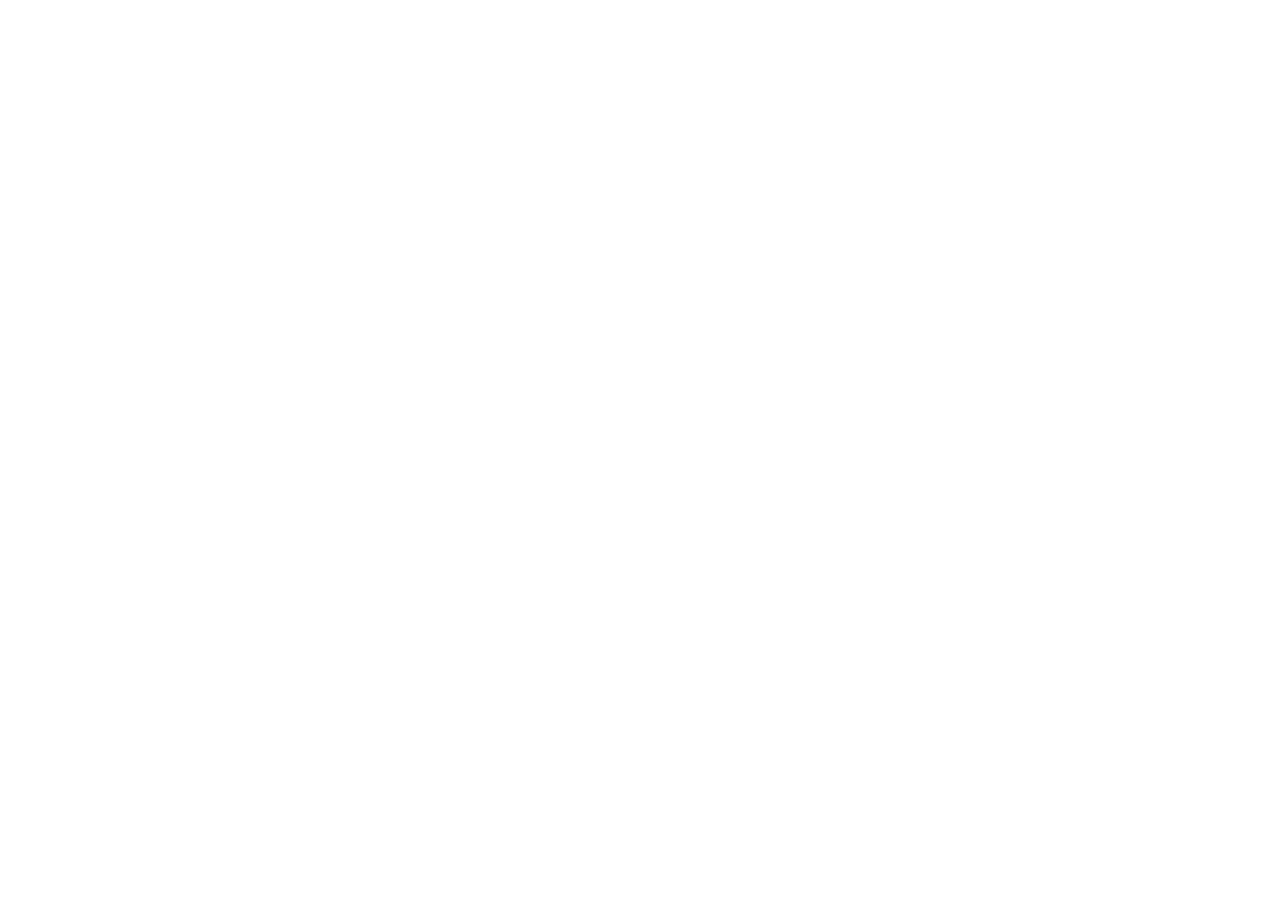
==== index.html @ 085f0c1a "first commit" ====
<!DOCTYPE html>
<html lang="en">
<head>
    <meta charset="UTF-8">
    <meta http-equiv="X-UA-Compatible" content="IE=edge">
    <meta name="viewport" content="width=device-width, initial-scale=1.0">
    <title>Document</title>
</head>
<body>
    
</body>
</html>
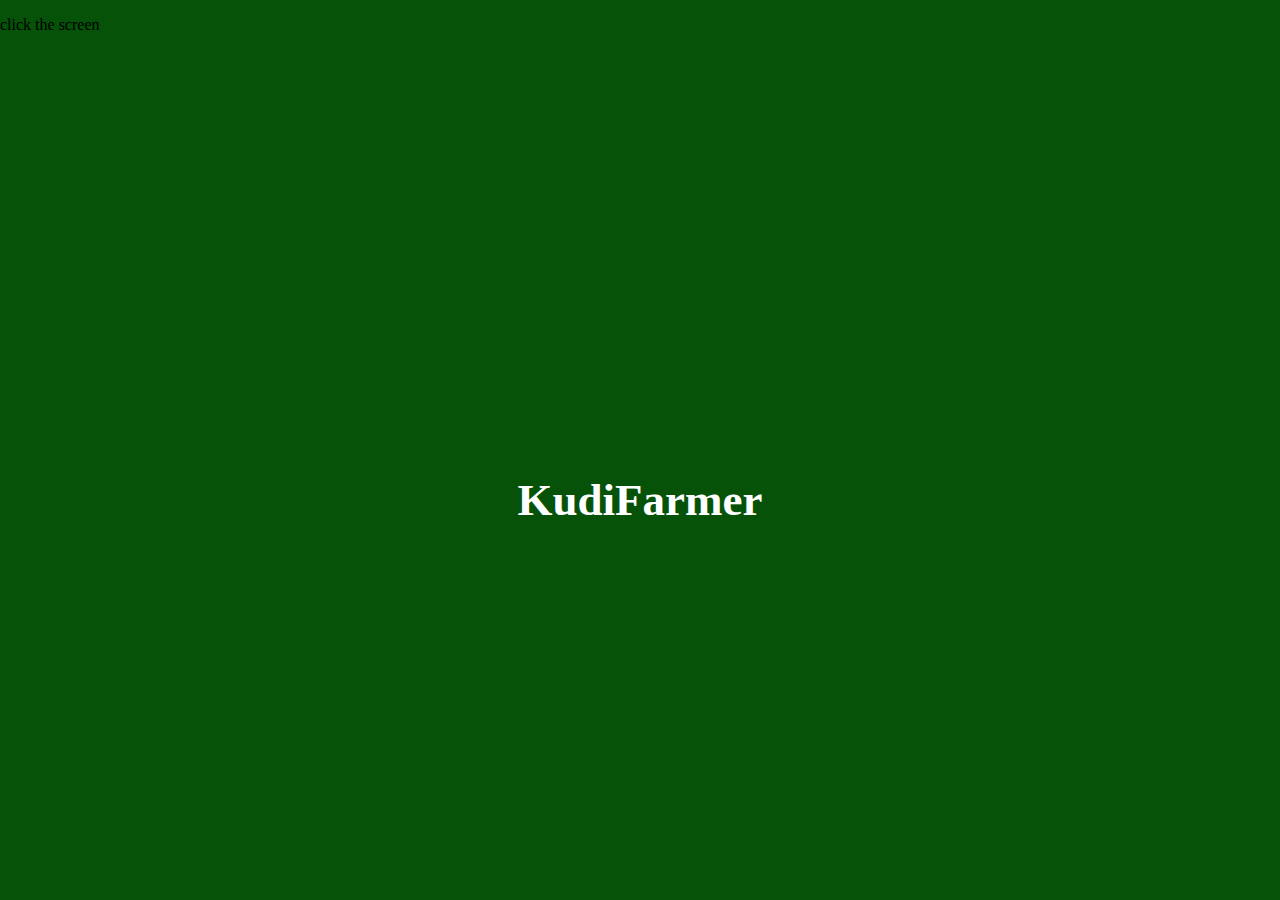
==== commit ca7f30aa: "added all the welcome page html files" ====
--- a/index.html
+++ b/index.html
@@ -4,9 +4,32 @@
     <meta charset="UTF-8">
     <meta http-equiv="X-UA-Compatible" content="IE=edge">
     <meta name="viewport" content="width=device-width, initial-scale=1.0">
-    <title>Document</title>
+    <title>Welcome To KudiFarmer</title>
+    <link rel="stylesheet" href="./css/index.css">
 </head>
 <body>
-    
+    <div class="container">
+        <div>
+            <div></div>
+            <img src="./img/welcomeimage1.jpg" alt="">
+            <div></div>
+            <meter value="10" min="0" max="10"></meter>
+            <input type="radio"> <input type="radio">
+            <h2>Connect With Nigeria Farmers</h2>
+            <p>Providing farmers and international buyers with access to global markets</p>
+            <a href="./index1.html">SKIP</a>
+        </div>
+
+        <div class="splash">
+            <p>click the screen</p>
+            <div class="splash-header">
+                <img src="" alt="">
+            <h2>KudiFarmer</h2>
+            </div>
+        </div>
+        
+    </div>
+
+    <script src="./js/index.js" ></script>
 </body>
 </html>--- a/css/index.css
+++ b/css/index.css
@@ -0,0 +1,25 @@
+.splash{
+    cursor: pointer;
+    position: fixed;
+    top: 50%;
+    left: 50%;
+    height: 100%;
+    width: 100%;
+    transform: translate(-50%, -50%);
+    background-color: #055208;
+    transition: all ease-in-out 600ms;
+}
+.hidden{
+    transition: 0.5s;
+    display: none;
+}
+.splash-header{
+    height: 100%;
+    width: 100%;
+    color: #fff;
+    font-family: consolas;
+    font-size: 30px;
+    display: flex;
+    justify-content: center;
+    align-items: center;
+}
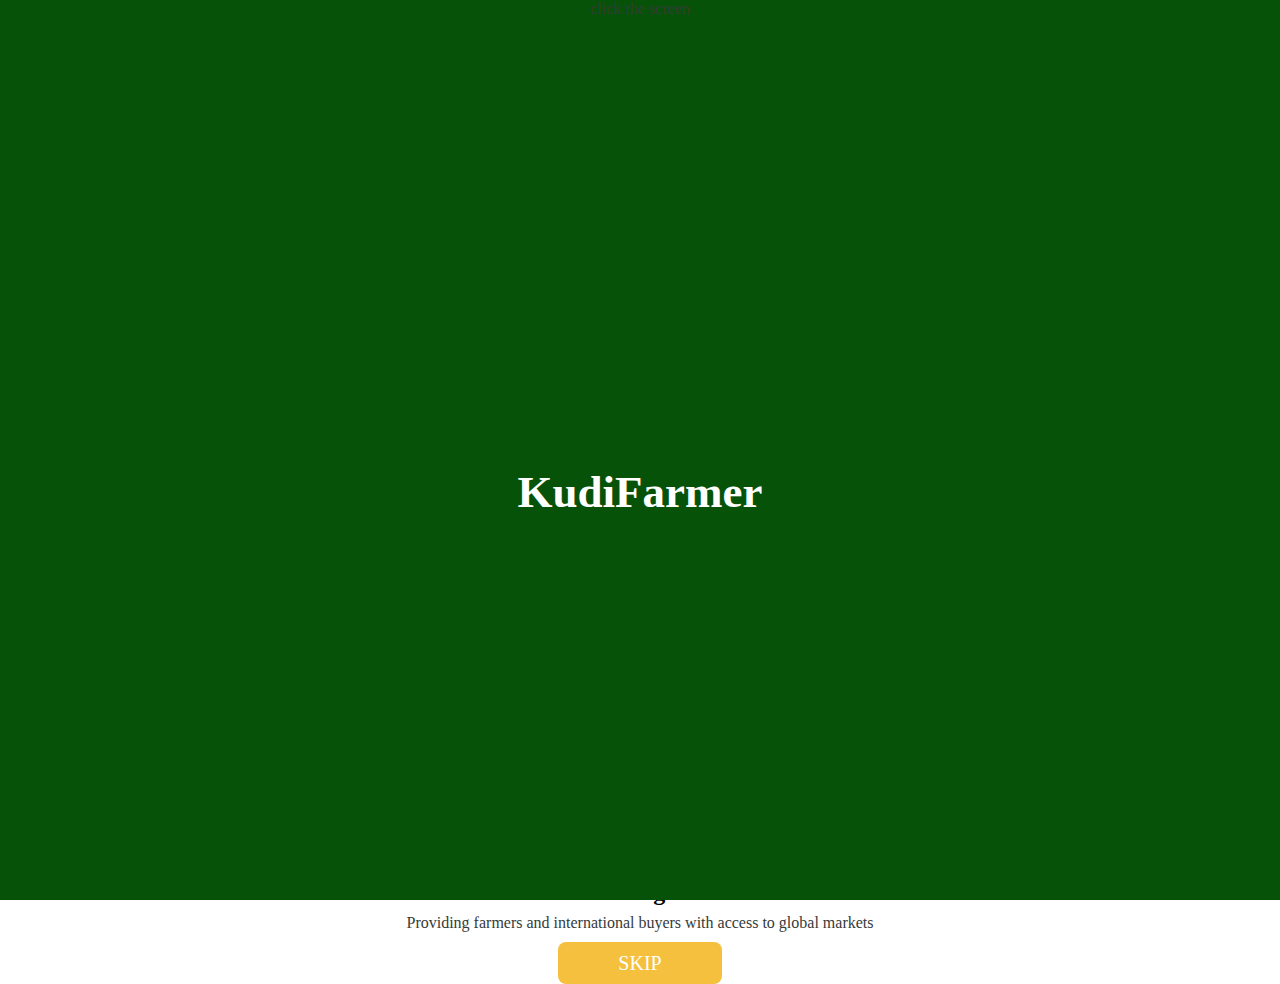
==== commit bc7f8ed1: "Added CSS styles" ====
--- a/index.html
+++ b/index.html
@@ -6,19 +6,20 @@
     <meta name="viewport" content="width=device-width, initial-scale=1.0">
     <title>Welcome To KudiFarmer</title>
     <link rel="stylesheet" href="./css/index.css">
+    <link rel="stylesheet" href="./css/index2.css">
 </head>
 <body>
     <div class="container">
-        <div>
-            <div></div>
-            <img src="./img/welcomeimage1.jpg" alt="">
-            <div></div>
+        <div class="container">
+            <!--<div class="back"></div>-->
+            <div class="back"></div>
+            <img src="./img/welcomeimage1.jpg" width="40%" alt="">
+            <div class="green" ></div>
             <meter value="10" min="0" max="10"></meter>
-            <input type="radio"> <input type="radio">
-            <h2>Connect With Nigeria Farmers</h2>
-            <p>Providing farmers and international buyers with access to global markets</p>
-            <a href="./index1.html">SKIP</a>
-        </div>
+             <input type="radio"> <input type="radio">
+             <h2>Connect With Nigeria Farmers</h2>
+             <p>Providing farmers and international buyers with access to global markets</p>
+             <a href="./index1.html">SKIP</a>
 
         <div class="splash">
             <p>click the screen</p>
--- a/css/index.css
+++ b/css/index.css
@@ -1,3 +1,13 @@
+*{
+    box-sizing: border-box;
+    padding: 0;
+    margin: 0;
+}
+body{
+    height: 80vh;
+    text-align: center;
+    justify-content: center;
+}
 .splash{
     cursor: pointer;
     position: fixed;
@@ -23,3 +33,15 @@
     justify-content: center;
     align-items: center;
 }
+.curve{
+    background-color: #055208;
+    height: 50px;
+}
+.red{
+    border-bottom:12px #055208 solid;
+}
+/* img{
+    width: 30%;
+    height: 70%;
+} */
+
--- a/css/index2.css
+++ b/css/index2.css
@@ -0,0 +1,50 @@
+*{
+    box-sizing: border-box;
+    padding: 0;
+    margin: 0;
+}
+.container{
+     background-color: #fff;
+     height: 100vh;
+     text-align: center;
+}
+.back{
+    background-color: #055208;
+    height: 70px;
+}
+img{
+    padding: 90px 0;  
+}
+svg{
+    height: 100%;
+    width: 100%;
+}
+.green{
+    background-color: #055208;
+    height: 50px;
+    border: 2px #055208;
+    border-bottom-left-radius: 50%;
+    border-bottom-right-radius: 70%;
+    margin-bottom: 30px;
+}
+.container meter{
+    border: none;
+    color: #654a7d;
+}
+h2{
+    padding-top: 15px;
+    padding-bottom: 8px;
+}
+p{
+    color: rgb(53, 58, 58);
+    margin-bottom: 20px;
+}
+a{
+    text-decoration: none;
+    background-color: #f5c03d;
+    color: #fff;
+    font-size: 20px;
+    margin-bottom: 40px;
+    padding: 10px 60px;
+    border-radius: 8px;
+}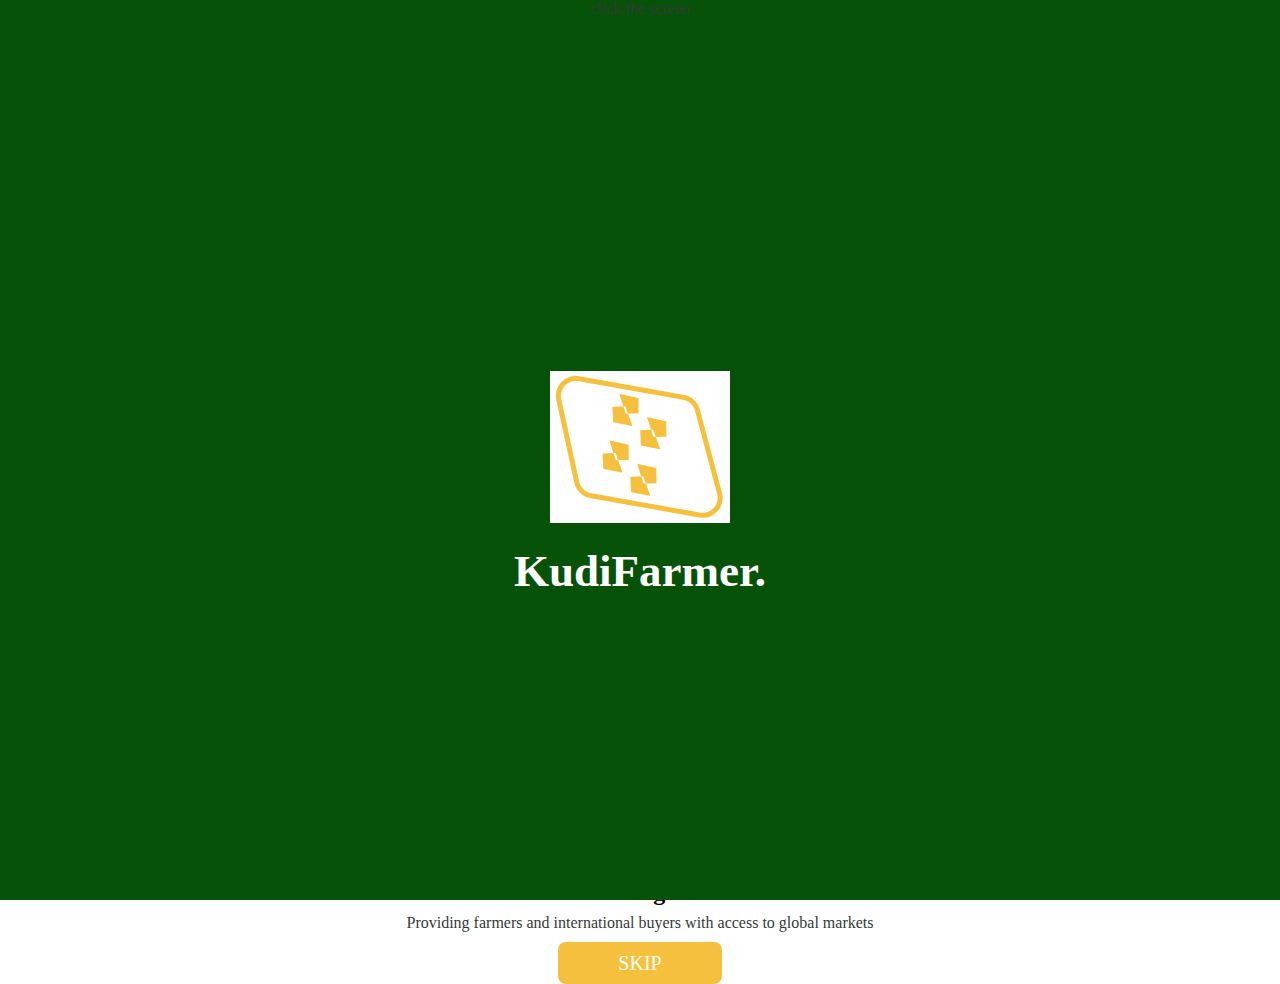
==== commit 4d2c417a: "added icon and splash image" ====
--- a/index.html
+++ b/index.html
@@ -7,6 +7,7 @@
     <title>Welcome To KudiFarmer</title>
     <link rel="stylesheet" href="./css/index.css">
     <link rel="stylesheet" href="./css/index2.css">
+    <link rel="icon" href="./img/splash-image.jpg">
 </head>
 <body>
     <div class="container">
@@ -24,8 +25,11 @@
         <div class="splash">
             <p>click the screen</p>
             <div class="splash-header">
-                <img src="" alt="">
-            <h2>KudiFarmer</h2>
+                <div class="kudi" >
+                    <img src="./img/splash-image.jpg" alt="splash image">
+                    <h2>KudiFarmer.</h2>
+                </div>
+            
             </div>
         </div>
         
--- a/css/index.css
+++ b/css/index.css
@@ -40,6 +40,10 @@
 .red{
     border-bottom:12px #055208 solid;
 }
+.kudi img{
+    padding: 0;
+    margin: 0;
+}
 /* img{
     width: 30%;
     height: 70%;
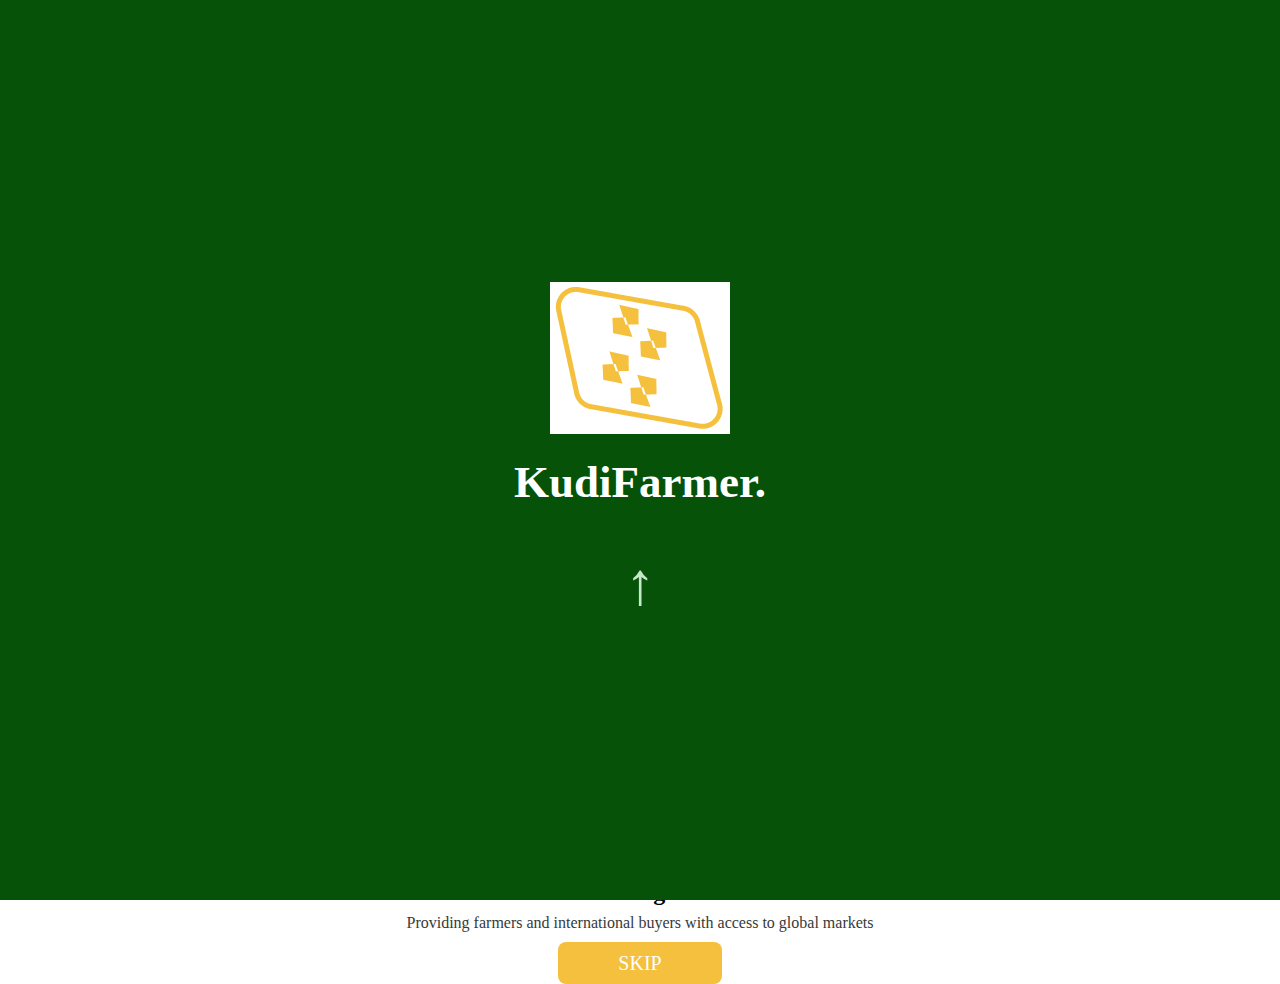
==== commit dd3ab8fc: "Added some html pages and css" ====
--- a/index.html
+++ b/index.html
@@ -23,11 +23,11 @@
              <a href="./index1.html">SKIP</a>
 
         <div class="splash">
-            <p>click the screen</p>
             <div class="splash-header">
                 <div class="kudi" >
                     <img src="./img/splash-image.jpg" alt="splash image">
-                    <h2>KudiFarmer.</h2>
+                    <h2>KudiFarmer.</h2><br>
+                    <h1>&uarr;</h1>
                 </div>
             
             </div>
--- a/css/index.css
+++ b/css/index.css
@@ -44,6 +44,9 @@
     padding: 0;
     margin: 0;
 }
+.kudi h1{
+    color: #c4e8c8;
+}
 /* img{
     width: 30%;
     height: 70%;
